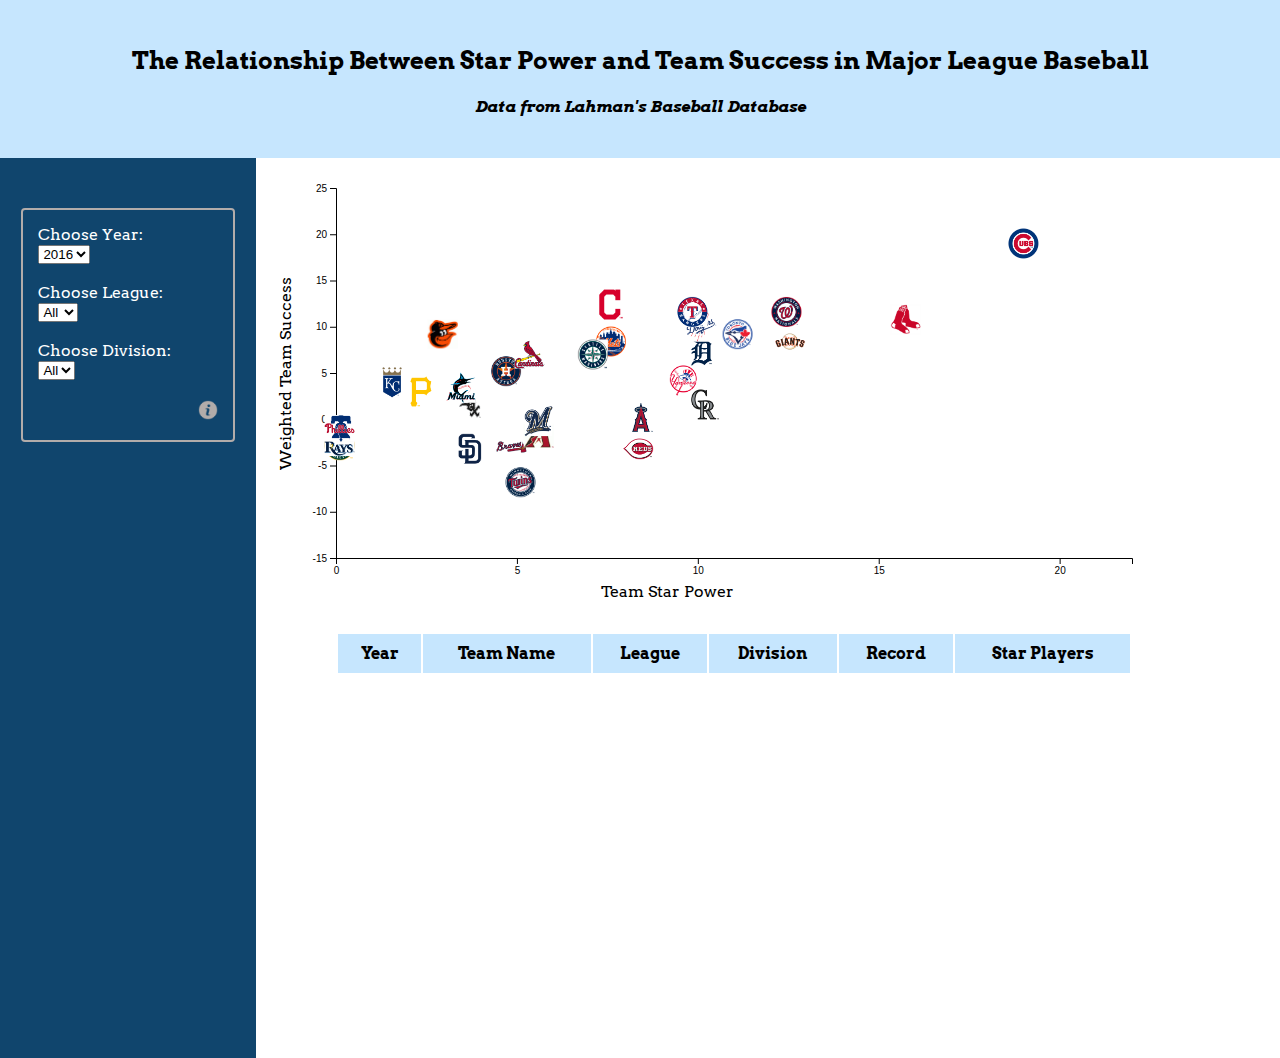
==== Final/index.html @ 59f4e51c "viz" ====
<!DOCTYPE html>
<html>
<head>
    <script lang="javascript" src="js/jquery-3.1.0.min.js"></script>
    <script lang="javascript" src="js/d3.v4.min.js"></script>
    <script lang="javascript" src="js/structures.js"></script>
    <script lang="javascript" src="js/data_input.js"></script>
    <link rel="stylesheet" type="text/css" href="//fonts.googleapis.com/css?family=Arvo"/>
    <link rel="stylesheet" type="text/css" href="style.css"/>
</head>
<body>
    <title>Star Power in Major League Baseball</title>
    <div class='headers'>
        <h1>The Relationship Between Star Power and Team Success in Major League Baseball</h1>
        <h4>Data from Lahman's Baseball Database</h4>
    </div>
    <div class='left-bar'>
        <div class='control-box'>
            <section>Choose Year:</section>
            <div id='year-dropdown'></div>
            <br>
            <section>Choose League:</section>
            <div id='league-dropdown'></div>
            <br>
            <section>Choose Division:</section>
            <div id='div-dropdown'></div>
            <div id='info'></div>
        </div>
    </div>
    <div id="myModal" class="modal">
        <div class="modal-content">
            <span class="close">&times;</span>
            <div class='modal-body'></div>
        </div>
    </div>
    <div class='display'>
        <div id='vis-container'></div>
        <div id='table-info'></div>
    </div>
    <script>

        var teamsMap = {};
        var yearsMap = {};
        var playersMap = {};
        var allTeams = [];
        var startYear = "2016"

        d3.queue()
            .defer(d3.csv, 'baseballdatabank-master/core/AllstarFull.csv')
            .defer(d3.csv, 'baseballdatabank-master/core/Teams.csv')
            .defer(d3.csv, 'baseballdatabank-master/core/Salaries.csv')
            .defer(d3.csv, 'baseballdatabank-master/core/Batting.csv')
            .defer(d3.csv, 'baseballdatabank-master/core/Pitching.csv')
            .defer(d3.csv, 'baseballdatabank-master/core/People.csv')
            .await(ready);

        function ready(error, allstars, teams, salaries, batting, pitching, players) {
            if (error) throw error;
            populateMaps(allstars, teams, salaries, batting, pitching, players);
            findStarPlayers();
            findSuccess();

            var currYear = startYear;
            var currLeague = "All"
            var currDiv = "All";
            var instructions = "This display shows the correlation between collective team star power and team success calculated using data collected from 1985 to 2016.<br><br><u><b>Star Power</b></u>: The star power for a specific team was calculated based on the total star power for each member of their team. Players were identified as 'stars' given All-Star status, a salary in the top 5% of the league, a high wOBA value, or a low ERA for pitchers. Each metric was associated with a different value according to the strength of their impact.<br><ul><li><b>All-Star Status</b>: Given that all teams must have at least one All-Star, the first All-Star for any given team was weighted less than subsequent players. Additionally, starting players were weighted more heavily.</li><br><li><b>Salary</b>: For each year, the top 5% of salaries across all players were calculated and under the assumption that teams pay top players more highly, they were given star status. This category was not weighted as heavily as others as its possible to overpay a player and see them underperform.</li><br><li><b>wOBA</b>: Values for each player were calculated by the 2018 FanGraphs formula. Values over 0.370 were considered great, and values over 0.400 were considered excellent. Players in these categories were given different weightings.</li><br><li><b>ERA</b>: To be considered an elite pitcher, players were required to have pitched more than 100 innings. They were then put into three top tier categories given ERAs less than 3.40, 3.00, and 2.50. Just as with wOBA, better ERAs yielded a higher inidividual star power.</li></ul><u><b>Team Success</b></u>: The success of a team was a weighted value influenced by regular season performance, ranking, and playoff wins. Collectively, a strong regularly season was weighted more highly than the other variables.<br><br><b>Note</b>: Several variables were not included in the calculations for simplicity including, but not limited to, injuries, influential relievers, trades, and home field advantage.";

            /* Modal */
            var modal = document.getElementById("myModal");
            var span = document.getElementsByClassName("close")[0];
            span.onclick = () => { modal.style.display = "none"; }

            //Close modal when the user clicks anywhere else on the page
            window.onclick = (event) => {
                if (event.target == modal) {
                    modal.style.display = "none";
                }
            }

            function makeGraph(teams, year) {
                var data = [];
                var teamsKey;
                for (i in allTeams) {
                    imgKey = "images/" + allTeams[i] + ".png"
                    if (teams.includes(allTeams[i])) {
                        teamsKey = allTeams[i] + "_" + year;
                        data.push({name: allTeams[i], x: teamsMap[teamsKey].starValue, 
                        y: teamsMap[teamsKey].success, img: imgKey});
                    } else {
                        data.push({name: allTeams[i], x: 0, 
                        y: 5, img: imgKey});
                    }
                    
                }
                console.log(teams);

                var outerWidth  = $(window).width() * 0.7, 
                    outerHeight = 450;    // includes margins

                var margin = {top: 30, right: 20, bottom: 50, left: 80};   // clockwise as in CSS

                var width = outerWidth - margin.left - margin.right,       
                    height = outerHeight - margin.top - margin.bottom;     

                document.body.style.margin="0px"; 

                function xValue(d) { return d.x; }      
                function yValue(d) { return d.y; }

                var xScale = d3.scaleLinear()                
                    .domain([0, d3.max(data, function(d) { return d.x;}) + 2])
                    .range([0,width])
                    .nice();

                var yScale = d3.scaleLinear()                
                    .domain([d3.min(data, function(d) { return +d.y;}) - 5, 
                            (d3.max(data, function(d) { return +d.y;}) + 5)])
                    .range([height,0])
                    .nice();                  

                var xAxis = d3.axisBottom()
                    .ticks(5)
                    .scale(xScale);                        

                var yAxis = d3.axisLeft()                
                    .ticks(8)
                    .scale(yScale);

                var svg = d3.select("#vis-container").append("svg")
                    .attr("width",  outerWidth)
                    .attr("height", outerHeight);        

                var g = svg.append("g")                  
                    .attr("transform", "translate(" + margin.left + "," + margin.top + ")"); 

                var gY = g.append("g")                            
                    .attr("class", "y axis")
                    .call(yAxis);

                var gX = g.append("g")                            
                    .attr("class", "x axis")
                    .attr("transform", "translate(0," + height + ")")  
                    .call(xAxis);

                var tooltip = d3.select("body").append("div") 
                    // .attr("class", "tooltip")       
                    .style("margin", "15px")
                    .style("background-color","#4A4645")
                    .style("color", "white")
                    .style("box-shadow", "0 2px 4px 0 rgba(0,0,0,0.16), 0 2px 10px 0 rgba(0,0,0,0.12)")
                    .style("border","solid 0.5px")
                    .style("border-radius","5px")
                    .style("padding","10px 10px 10px 10px")
                    .style("position", "absolute")
                    .style("opacity", 0)
                    .style("font-size", "12px");

                g.append("text")                         
                    .attr("class", "x label")
                    .attr("text-anchor", "end")
                    .attr("x", width/2)
                    .attr("y", height + 2*margin.bottom/3 + 6)
                    .text("Team Star Power");

                g.append("text")                         
                    .attr("class", "x label")
                    .attr("text-anchor", "middle")
                    .attr("x", -height/2)
                    .attr("y", -6 - margin.left/3)
                    .attr("dy", "-.75em")
                    .attr("transform", "rotate(-90)")
                    .text("Weighted Team Success");

                g.selectAll("point")
                    .data(data)
                    .enter()
                    .append("image")
                    .attr("xlink:href", function(d){ return d.img })
                    .attr("x", function(d){ return (xScale(d.x) - 15) })
                    .attr("y", function(d){ return (yScale(d.y) - 15) })
                    .attr("width", 30)
                    .attr("height", 30)
                    .attr("opacity", function(d) {
                        if (teams.includes(d.name)) {return 1}
                        else {return 0}});

                g.selectAll("image")
                    .on("mouseover", graphMouseOver)          
                    .on("mouseout", graphMouseOut)
                    .on("mousemove", graphMouseMove)
                    .on("click", clicked);

                function graphMouseOver(d) {
                    d3.select(this).attr("width", 40);
                    d3.select(this).attr("height", 40);
                    teamsKey = d.name + "_" + currYear;
                    if (d3.select(this).attr("opacity") == 1) {
                        d3.select(this).style("cursor", "pointer");
                        tooltip.transition()    
                            .duration(200)    
                            .style("opacity", .9);  
                        tooltip.html(teamsMap[teamsKey].fullName + "<br> League: " 
                            + teamsMap[teamsKey].leagueID + "<br>Division: " 
                            + teamsMap[teamsKey].divID + "<br>Record: " 
                            + teamsMap[teamsKey].wins + "-" + teamsMap[teamsKey].loses);
                    } 
                }

                function graphMouseOut(d) {
                    d3.select(this).attr("width", 30);
                    d3.select(this).attr("height", 30); 
                    if (d3.select(this).attr("opacity") == 1) {
                        tooltip.transition()    
                            .duration(500)    
                            .style("opacity", 0); 
                    }
                }

                function graphMouseMove(d) {
                    tooltip.style("top", (event.pageY-10)+"px").style("left",(event.pageX+10)+"px");
                }

                var info_icon = d3.select("#info")
                    .html("<img class='info-icon' src ='images/info.png' />")
                    .on('click',showInstructionModal);

                // opens the modal and fills it with instructions and info
                function showInstructionModal() {
                    modal.style.display = "block";
                    var modalBody = d3.select('.modal-body');
                    modalBody.selectAll('*').remove();
                    modalBody.append('div')
                        .attr('class','text modal-title')
                        .html(instructions)
                        .enter();
                }

                function updateGraph(teams, year) {
                    var newData = [];
                    console.log(currYear);
                    console.log(teams);
                    for (i in allTeams) {
                        if (teams.includes(allTeams[i])) {
                            teamsKey = allTeams[i] + "_" + year;
                            data[i].x = teamsMap[teamsKey].starValue;
                            data[i].y = teamsMap[teamsKey].success;
                        } else {
                            data[i].x = 0;
                            data[i].y = 5;
                        }
                        
                    }
                    console.log(data);

                    var new_xScale = d3.scaleLinear()                
                                        .domain([0, d3.max(data, function(d) { return d.x;}) + 2])
                                        .range([0,width])
                                        .nice();

                    var new_yScale = d3.scaleLinear()                
                                        .domain([d3.min(data, function(d) { return +d.y;}) - 5, 
                                                (d3.max(data, function(d) { return +d.y;}) + 5)])
                                        .range([height,0])
                                        .nice(); 

                    gX.transition().duration(1500)
                        .call(xAxis.scale(new_xScale));
                    gY.transition().duration(1500)
                        .call(yAxis.scale(new_yScale));

                    g.selectAll("image")                  
                        .transition()
                        .duration(1500)
                        .attr("x", function(d){ return (new_xScale(d.x) - 15) })
                        .attr("y", function(d){ return (new_yScale(d.y) - 15) })
                        .attr("opacity", function(d) {
                                if (teams.includes(d.name)) { return 1}
                                else {return 0}});
                }

                function yearDropdownChange() {
                    currYear = d3.select(this).property('value');
                    console.log(currYear)
                    dropdownChange();
                };

                function leagueDropdownChange() {
                    currLeague = d3.select(this).property('value');
                    dropdownChange();
                };

                function divDropdownChange() {
                    currDiv= d3.select(this).property('value');
                    dropdownChange();
                }

                function dropdownChange() {
                    var newData = [],
                        teams = yearsMap[currYear].teams;
                    for (i in teams) {
                        teamsKey = teams[i] + "_" + currYear;
                        if ((currLeague == "All" || teamsMap[teamsKey].leagueID == currLeague) && 
                            (currDiv == "All" || teamsMap[teamsKey].divID == currDiv)) {
                            newData.push(teams[i]);
                        }
                    }
                    updateGraph(newData, currYear);
                }

                var years = Object.keys(yearsMap).sort().reverse();
                var leagues = ["All", "AL", "NL"];
                var divisions = ["All", "E", "C", "W"];

                var yearDropdown = d3.select("#year-dropdown")
                    .insert("select", "svg")
                    .on("change", yearDropdownChange);

                var leagueDropdown = d3.select("#league-dropdown")
                    .insert("select", "svg")
                    .on("change", leagueDropdownChange);

                var divDropdown = d3.select("#div-dropdown")
                    .insert("select", "svg")
                    .on("change", divDropdownChange);

                yearDropdown.selectAll("option")
                    .data(years)
                    .enter().append("option")
                    .attr("value", function (d) { return d; })
                    .text(function (d) { return d });

                leagueDropdown.selectAll("option")
                    .data(leagues)
                    .enter().append("option")
                    .attr("value", function (d) { return d; })
                    .text(function (d) { return d });

                divDropdown.selectAll("option")
                    .data(divisions)
                    .enter().append("option")
                    .attr("value", function (d) { return d; })
                    .text(function (d) { return d });

                var table = d3.select('#table-info')
                    .append('table')
                    .attr("width",  (outerWidth - margin.right));

                var thead = table.append('thead')
                var tbody = table.append('tbody');
                var columns = ["Year", "Team Name", "League", "Division", "Record", "Star Players"]
                
                thead.append('tr')
                    .selectAll('th')
                    .data(columns).enter()
                    .append('th')
                    .text(function (column) { return column; })
                    .attr("style", "padding: 10px;");

                var tableData = [];
                var dataHelper = [];

                function clicked(d) {
                    teamsKey = d.name + "_" + currYear;
                    keys = Object.keys(teamsMap[teamsKey].topPlayers)
                    var starPlayers = "";
                    for (i in keys) {
                        starPlayers += (playersMap[keys[i]].firstName + " " + 
                                        playersMap[keys[i]].lastName);
                        if (i != keys.length - 1) {
                            starPlayers += ", ";
                        }
                    }

                    console.log(teamsMap[teamsKey].starValue);

                    input = {"Year": currYear, "TeamName": teamsMap[teamsKey].fullName,
                            "League": teamsMap[teamsKey].leagueID, "Division": teamsMap[teamsKey].divID,
                            "Record": teamsMap[teamsKey].wins + "-" + teamsMap[teamsKey].loses,
                            "StarPlayers": starPlayers};

                    var repeat = false;
                    for (var i in tableData) {
                        if (tableData[i].Year == input.Year && tableData[i].TeamName == input.TeamName) {
                            repeat = true; 
                        }
                    }

                    if (!repeat) {
                        tableData.push(input);
                        dataHelper.push(d);
                    }
                    
                    // create a row for each object in the data
                    var rows = tbody.selectAll('tr')
                      .data(tableData)
                      .enter()
                      .append('tr')
                      .on("mouseover", function(d) {
                                d3.select(this).style("cursor", "pointer")
                                tooltip.transition()    
                                    .duration(200)    
                                    .style("opacity", .9);  
                                tooltip.html("Click to Remove");})
                      .on("mouseout", function(d) {
                                tooltip.transition()    
                                    .duration(500)    
                                    .style("opacity", 0);})
                      .on("mousemove", graphMouseMove)
                      .on("click", function() {tableData.splice(dataHelper.indexOf(d), 1);
                                            dataHelper.splice(dataHelper.indexOf(d), 1);
                                            d3.select(this).remove();});

                    // create a cell in each row for each column
                    var cells = rows.selectAll('td')
                      .data(function (row) {
                        return columns.map(function (column) {
                            columnName = column;
                            if (column == "Team Name") {
                                columnName = "TeamName"
                            } else if (column == "Star Players") {
                                columnName = "StarPlayers"
                            }
                          return {column: columnName, value: row[columnName]};
                        });
                      })
                      .enter()
                      .append('td')
                        .text(function (d) { return d.value; });

                    return table;
                }
            };

            var initialData = yearsMap[startYear].teams;
            makeGraph(initialData, startYear);
        }

        function populateMaps(allstars, teams, salaries, batting, pitching, players) {
            populateTeams(teams);
            populatePlayers(players);
            populatePitching(pitching);
            populateBatting(batting);
            populateSalaries(salaries);
            populateAllStars(allstars);
        }

        function findSuccess() {
            for (var year in yearsMap) {
                var teams = yearsMap[year].teams;
                for (var i in teams) {
                    teamsKey = teams[i] + "_" + year;
                    gamesPlayed = teamsMap[teamsKey].games;
                    pointsAboveEven = teamsMap[teamsKey].wins - teamsMap[teamsKey].loses;
                    points = parseFloat((pointsAboveEven/5).toFixed(2));
                    points += (7 - parseInt(teamsMap[teamsKey].divRank));
                    if (teamsMap[teamsKey].DivWin == "Y") {
                        points += 1
                    }
                    if (teamsMap[teamsKey].WCWin == "Y") {
                        points += 1
                    }
                    if (teamsMap[teamsKey].leagueWin == "Y") {
                        points += 1
                    }
                    if (teamsMap[teamsKey].WSWin == "Y") {
                        points += 3
                    }
                    teamsMap[teamsKey].success = points.toFixed(2);
                }
            }
        }

        // current season star power index vs last five years
        // rookies can't be a star 
        // TODO: adjust point values for different skilllevels?
        // TODO: fix undefined value for name push
        function findStarPlayers() {
            for (var year in yearsMap) {
                var teams = yearsMap[year].teams;
                var allYearPlayers = [];
                for (var i in teams) {
                    teamsKey = teams[i] + "_" + year;
                    players = Object.keys(teamsMap[teamsKey].players);
                    salaries = Object.values(teamsMap[teamsKey].players);
                    allStars = teamsMap[teamsKey].allStars;
                    startingAllStars = teamsMap[teamsKey].startingAllStars;
                    for (var i in players) {
                        if (playersMap[players[i]].years[year].wOBA > 0.400 && 
                            playersMap[players[i]].years[year].AB > 100) {
                            teamsMap[teamsKey].starValue += 3.5;
                            teamsMap[teamsKey].topPlayers[players[i]] = 3;
                        } else if (playersMap[players[i]].years[year].wOBA > 0.370 && 
                            playersMap[players[i]].years[year].AB > 100) {
                            teamsMap[teamsKey].starValue += 2;
                            teamsMap[teamsKey].topPlayers[players[i]] = 1.5;
                        }

                        if (playersMap[players[i]].years[year].pitcher = true && 
                            playersMap[players[i]].years[year].ERA < 2.50 && 
                            playersMap[players[i]].years[year].IP > 100) {
                            teamsMap[teamsKey].starValue += 3;
                            teamsMap[teamsKey].topPlayers[players[i]] = 3;
                            // console.log("excellent");
                        } else if (playersMap[players[i]].years[year].pitcher = true && 
                            playersMap[players[i]].years[year].ERA < 3.00 && 
                            playersMap[players[i]].years[year].IP > 100) {
                            teamsMap[teamsKey].starValue += 2.25;
                            teamsMap[teamsKey].topPlayers[players[i]] = 2.25;
                            // console.log("great");
                        } else if (playersMap[players[i]].years[year].pitcher = true && 
                            playersMap[players[i]].years[year].ERA < 3.40 && 
                            playersMap[players[i]].years[year].IP > 100) {
                            teamsMap[teamsKey].starValue += 1.5;
                            teamsMap[teamsKey].topPlayers[players[i]] = 1.5;
                            // console.log("good");
                        }
                        allYearPlayers.push({player: players[i], salary: salaries[i], team: teamsKey});
                    }

                    // every team is required at least one allstar, so first one
                    // counts for less than others
                    teamsMap[teamsKey].starValue += 0.10;
                    teamsMap[teamsKey].starValue += (0.25 * (allStars.length - 1));
                    teamsMap[teamsKey].starValue += (0.35 * startingAllStars.length);

                    teamsMap[teamsKey].starValue = parseFloat((teamsMap[teamsKey].starValue).toFixed(2));

                    for (i in allStars) {
                        teamsMap[teamsKey].topPlayers[allStars[i]] = 0.1;
                    }
                }
                findTopFivePercent(allYearPlayers)
            }
        }

        function findTopFivePercent(map) {
            var total = map.length;
            var topFive = (total/100) * 5;

            map.sort(function(a, b) {
                return b.salary - a.salary;
            });

            for (let i = 0; i < topFive; ++i) {
                teamsMap[map[i].team].topPlayers[map[i].player] = 1;
                teamsMap[map[i].team].starValue += 1.5;
            }
        }
    </script>
</body>
</html>
---- Final/style.css ----
body {
    font-family: Arvo
    /*font-size: 16px;*/
}

html, body { 
    height: 100%; 
}

h1 {
    /*padding-top: 30px;*/
    text-align: center;  
    font-family: Arvo; 
    font-size: 24px; 
    font-weight: bolder;
    background-color: #C6E6FE;
    margin-color: #C6E6FE;
}

h4 {
    text-align: center;
    font-style: italic;
    font-family: Arvo; 
    font-size: 16px; 
    background-color: #C6E6FE;
    /*padding-bottom: 30px;*/
    border-color: #C6E6FE;
}

.headers {
    background-color: #C6E6FE;
    padding: 30px 0px 20px 0px;
}

.left-bar {
    min-height: 100%;
    width: 20%;
    background-color: #10456D;
    float: left;
}

.control-box {
    padding: 15px;
    margin: auto;
    margin-top: 50px;
    border: 2px solid #B2ACAA;
    max-width: 70%;
    height: 200px;
    color: white;
    border-radius: 4px;
}

.display {
    height: 600px;
    overflow-y: auto;
}

.info-icon {
    float: right;
    padding-top: 20px;
    width: 20px;
    height: 20px;
}

/* Modal */

/* The Modal (background) */
.modal {
  display: none; /* Hidden by default */
  position: fixed; /* Stay in place */
  z-index: 1; /* Sit on top */
  padding-top: 100px; /* Location of the box */
  left: 0;
  top: 0;
  width: 100%; /* Full width */
  height: 100%; /* Full height */
  overflow: auto; /* Enable scroll if needed */
  background-color: rgb(0,0,0); /* Fallback color */
  background-color: rgba(0,0,0,0.4); /* Black w/ opacity */
}

/* Modal Content */
.modal-content {
  background-color: #fefefe;
  margin: auto;
  padding: 20px;
  border: 1px solid #888;
  width: 60%;
  min-height: 50px;
  max-height: 500px;
  overflow-y: scroll;
  text-align: left;
  font-size: 18px;
}

/* The Close Button */
.close {
  color: #aaaaaa;
  float: right;
  font-size: 28px;
  font-weight: bold;
}

.close:hover,
.close:focus {
  color: #000;
  text-decoration: none;
  cursor: pointer;
}

th {
    text-align: center;
    font-weight: bold;
    padding-left: 5px;
    padding-right: 5px;
    background: #C6E6FE;
}

table {
    text-align: center;
    margin-top: 20px;
    padding-left: 80px;
    font-family: Arvo;
}

/* Zebra striping */
tr:nth-of-type(odd) { 
    background: #eee; 
}

tr {
    padding-left: 5px;
    padding-right: 5px;
}
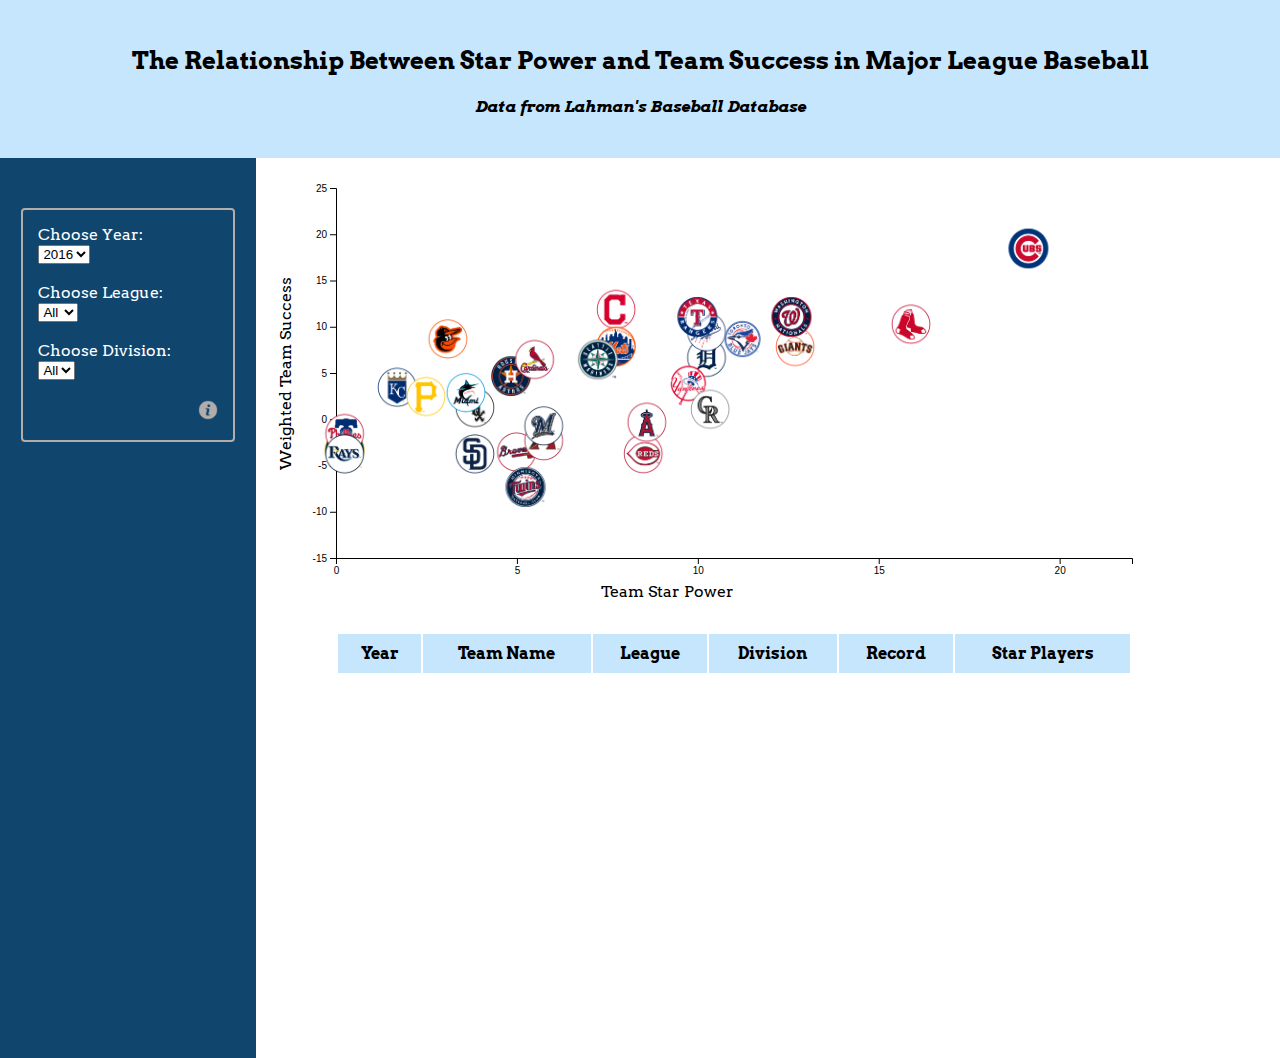
==== commit b07823e8: "image sizing" ====
--- a/Final/index.html
+++ b/Final/index.html
@@ -63,7 +63,7 @@
             var currYear = startYear;
             var currLeague = "All"
             var currDiv = "All";
-            var instructions = "This display shows the correlation between collective team star power and team success calculated using data collected from 1985 to 2016.<br><br><u><b>Star Power</b></u>: The star power for a specific team was calculated based on the total star power for each member of their team. Players were identified as 'stars' given All-Star status, a salary in the top 5% of the league, a high wOBA value, or a low ERA for pitchers. Each metric was associated with a different value according to the strength of their impact.<br><ul><li><b>All-Star Status</b>: Given that all teams must have at least one All-Star, the first All-Star for any given team was weighted less than subsequent players. Additionally, starting players were weighted more heavily.</li><br><li><b>Salary</b>: For each year, the top 5% of salaries across all players were calculated and under the assumption that teams pay top players more highly, they were given star status. This category was not weighted as heavily as others as its possible to overpay a player and see them underperform.</li><br><li><b>wOBA</b>: Values for each player were calculated by the 2018 FanGraphs formula. Values over 0.370 were considered great, and values over 0.400 were considered excellent. Players in these categories were given different weightings.</li><br><li><b>ERA</b>: To be considered an elite pitcher, players were required to have pitched more than 100 innings. They were then put into three top tier categories given ERAs less than 3.40, 3.00, and 2.50. Just as with wOBA, better ERAs yielded a higher inidividual star power.</li></ul><u><b>Team Success</b></u>: The success of a team was a weighted value influenced by regular season performance, ranking, and playoff wins. Collectively, a strong regularly season was weighted more highly than the other variables.<br><br><b>Note</b>: Several variables were not included in the calculations for simplicity including, but not limited to, injuries, influential relievers, trades, and home field advantage.";
+            var instructions = "This display shows the correlation between collective team star power and team success calculated using data collected from 1985 to 2016.<br><br><u><b>Star Power</b></u>: The star power for a specific team was calculated based on the total star power for each member of their team. Players were identified as 'stars' given All-Star status, a salary in the top 5% of the league, a high wOBA value, or a low ERA for pitchers. Each metric was associated with a different value according to the strength of their impact.<br><ul><li><b>All-Star Status</b>: Given that all teams must have at least one All-Star, the first All-Star for any given team was weighted less than subsequent players. Additionally, starting players were weighted more heavily.</li><br><li><b>Salary</b>: For each year, the top 5% of salaries across all players were calculated and under the assumption that teams pay top players more highly, they were given star status. This category was not weighted as heavily as others as it's possible to overpay a player and see them underperform.</li><br><li><b>wOBA</b>: Values for each player were calculated by the 2018 FanGraphs formula. Values over 0.370 were considered great, and values over 0.400 were considered excellent. Players in these categories were given different weightings.</li><br><li><b>ERA</b>: To be considered an elite pitcher, players were required to have pitched more than 100 innings. They were then put into three top tier categories given ERAs less than 3.40, 3.00, and 2.50. Just as with wOBA, better ERAs yielded a higher inidividual star power.</li></ul><u><b>Team Success</b></u>: The success of a team was a weighted value influenced by regular season performance, ranking, and playoff wins. Collectively, a strong regular season was weighted more highly than the other variables.<br><br><b>Note</b>: Several variables were not included in the calculations for simplicity including, but not limited to, injuries, influential relievers, trades, and home field advantage.";
 
             /* Modal */
             var modal = document.getElementById("myModal");
@@ -178,8 +178,8 @@
                     .attr("xlink:href", function(d){ return d.img })
                     .attr("x", function(d){ return (xScale(d.x) - 15) })
                     .attr("y", function(d){ return (yScale(d.y) - 15) })
-                    .attr("width", 30)
-                    .attr("height", 30)
+                    .attr("width", 40)
+                    .attr("height", 40)
                     .attr("opacity", function(d) {
                         if (teams.includes(d.name)) {return 1}
                         else {return 0}});
@@ -191,8 +191,8 @@
                     .on("click", clicked);
 
                 function graphMouseOver(d) {
-                    d3.select(this).attr("width", 40);
-                    d3.select(this).attr("height", 40);
+                    d3.select(this).attr("width", 50);
+                    d3.select(this).attr("height", 50);
                     teamsKey = d.name + "_" + currYear;
                     if (d3.select(this).attr("opacity") == 1) {
                         d3.select(this).style("cursor", "pointer");
@@ -207,8 +207,8 @@
                 }
 
                 function graphMouseOut(d) {
-                    d3.select(this).attr("width", 30);
-                    d3.select(this).attr("height", 30); 
+                    d3.select(this).attr("width", 40);
+                    d3.select(this).attr("height", 40); 
                     if (d3.select(this).attr("opacity") == 1) {
                         tooltip.transition()    
                             .duration(500)    
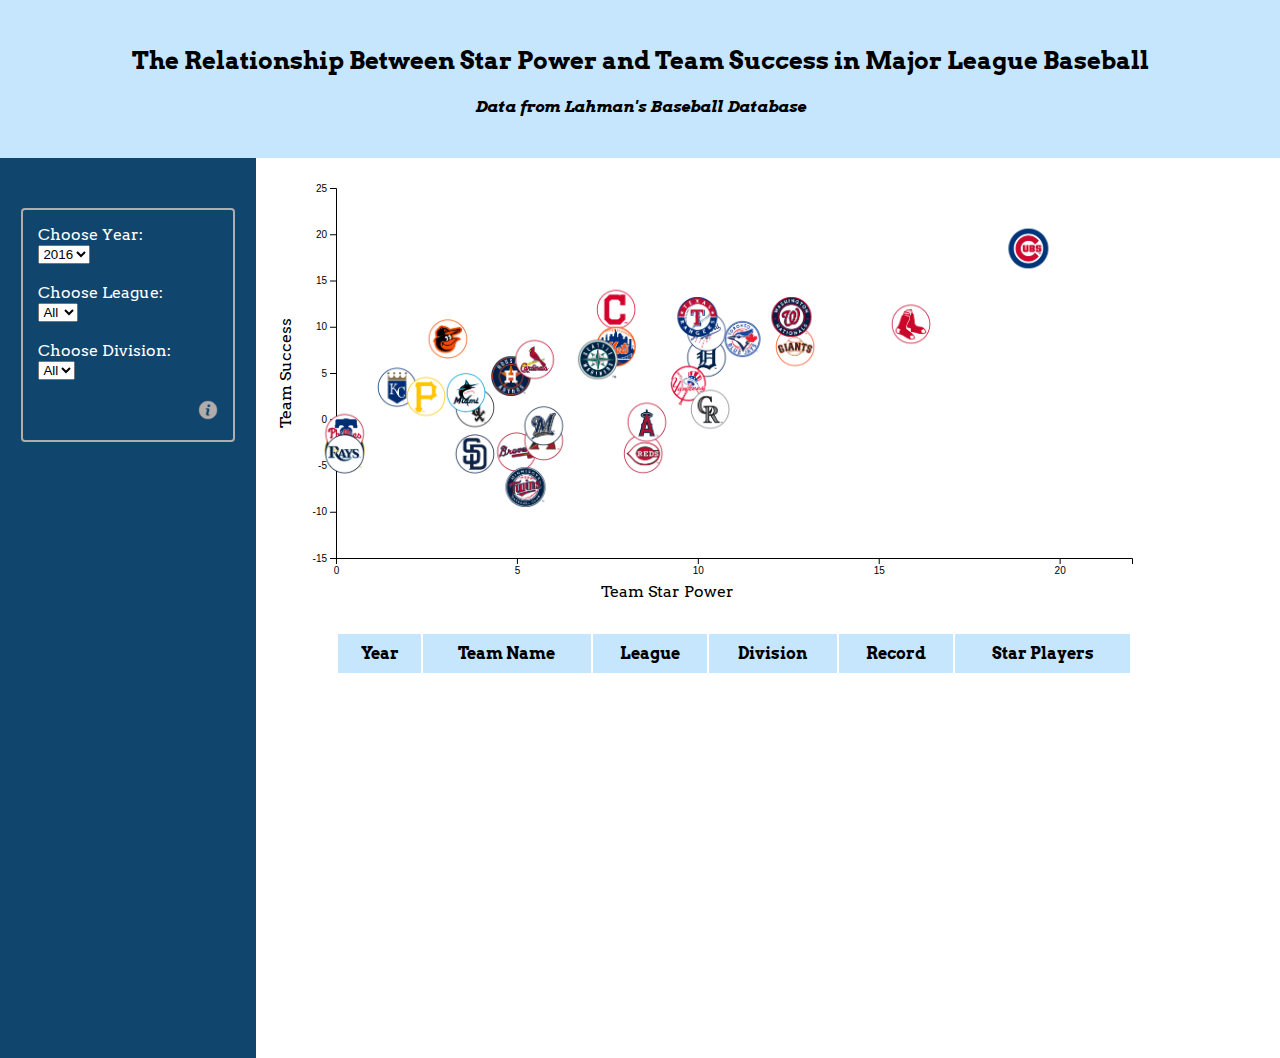
==== commit 8c3180fc: "info change" ====
--- a/Final/index.html
+++ b/Final/index.html
@@ -63,7 +63,7 @@
             var currYear = startYear;
             var currLeague = "All"
             var currDiv = "All";
-            var instructions = "This display shows the correlation between collective team star power and team success calculated using data collected from 1985 to 2016.<br><br><u><b>Star Power</b></u>: The star power for a specific team was calculated based on the total star power for each member of their team. Players were identified as 'stars' given All-Star status, a salary in the top 5% of the league, a high wOBA value, or a low ERA for pitchers. Each metric was associated with a different value according to the strength of their impact.<br><ul><li><b>All-Star Status</b>: Given that all teams must have at least one All-Star, the first All-Star for any given team was weighted less than subsequent players. Additionally, starting players were weighted more heavily.</li><br><li><b>Salary</b>: For each year, the top 5% of salaries across all players were calculated and under the assumption that teams pay top players more highly, they were given star status. This category was not weighted as heavily as others as it's possible to overpay a player and see them underperform.</li><br><li><b>wOBA</b>: Values for each player were calculated by the 2018 FanGraphs formula. Values over 0.370 were considered great, and values over 0.400 were considered excellent. Players in these categories were given different weightings.</li><br><li><b>ERA</b>: To be considered an elite pitcher, players were required to have pitched more than 100 innings. They were then put into three top tier categories given ERAs less than 3.40, 3.00, and 2.50. Just as with wOBA, better ERAs yielded a higher inidividual star power.</li></ul><u><b>Team Success</b></u>: The success of a team was a weighted value influenced by regular season performance, ranking, and playoff wins. Collectively, a strong regular season was weighted more highly than the other variables.<br><br><b>Note</b>: Several variables were not included in the calculations for simplicity including, but not limited to, injuries, influential relievers, trades, and home field advantage.";
+            var instructions = "This display shows the correlation between collective team star power and team success calculated using data collected from 1985 to 2016. Clicking on a team in the graph will add it to the list of teams in the table below. <br><br><u><b>Star Power</b></u>: The star power for a specific team was calculated based on the total star power for each member of their team. Players were identified as 'stars' given All-Star status, a salary in the top 5% of the league, a high wOBA value, or a low ERA for pitchers. Each metric was associated with a different value according to the strength of their impact.<br><ul><li><b>All-Star Status</b>: Given that all teams must have at least one All-Star, the first All-Star for any given team was weighted less than subsequent players. Additionally, starting players were weighted more heavily.</li><br><li><b>Salary</b>: For each year, the top 5% of salaries across all players were calculated and under the assumption that teams pay top players more highly, they were given star status. This category was not weighted as heavily as others as it's possible to overpay a player and see them underperform.</li><br><li><b>wOBA</b>: Values for each player were calculated by the 2018 FanGraphs formula. Values over 0.370 were considered great, and values over 0.400 were considered excellent. Players in these categories were given different weightings.</li><br><li><b>ERA</b>: To be considered an elite pitcher, players were required to have pitched more than 100 innings. They were then put into three top tier categories given ERAs less than 3.40, 3.00, and 2.50. Just as with wOBA, better ERAs yielded a higher inidividual star power.</li></ul><u><b>Team Success</b></u>: The success of a team was a weighted value influenced by regular season performance, ranking, and playoff wins. Collectively, a strong regular season was weighted more highly than the other variables.<br><br><b>Note</b>: Several variables were not included in the calculations for simplicity including, but not limited to, injuries, influential relievers, trades, and home field advantage.";
 
             /* Modal */
             var modal = document.getElementById("myModal");
@@ -169,7 +169,7 @@
                     .attr("y", -6 - margin.left/3)
                     .attr("dy", "-.75em")
                     .attr("transform", "rotate(-90)")
-                    .text("Weighted Team Success");
+                    .text("Team Success");
 
                 g.selectAll("point")
                     .data(data)
@@ -217,7 +217,10 @@
                 }
 
                 function graphMouseMove(d) {
-                    tooltip.style("top", (event.pageY-10)+"px").style("left",(event.pageX+10)+"px");
+                    if (d3.select(this).attr("opacity") == 1) {
+                        d3.select(this).style("cursor", "pointer");
+                        tooltip.style("top", (event.pageY-10)+"px").style("left",(event.pageX+10)+"px");
+                    }                    
                 }
 
                 var info_icon = d3.select("#info")
